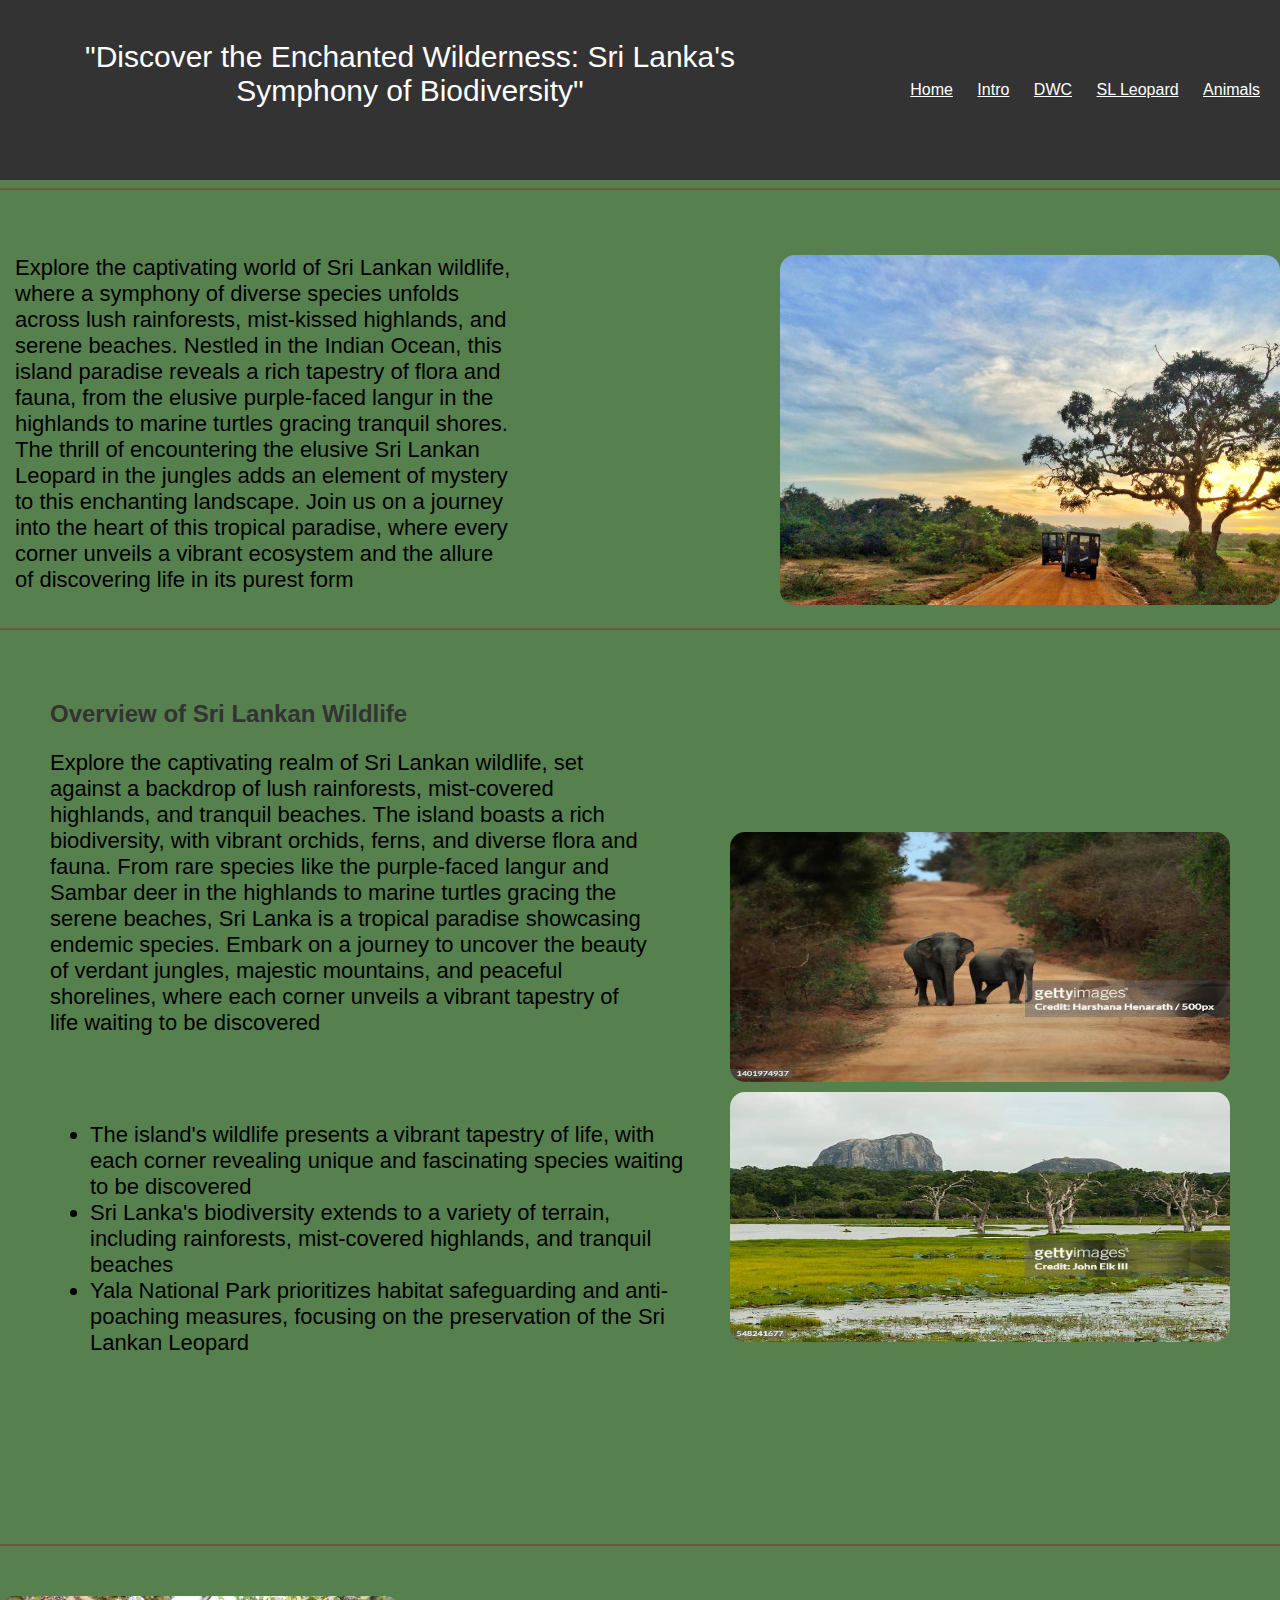
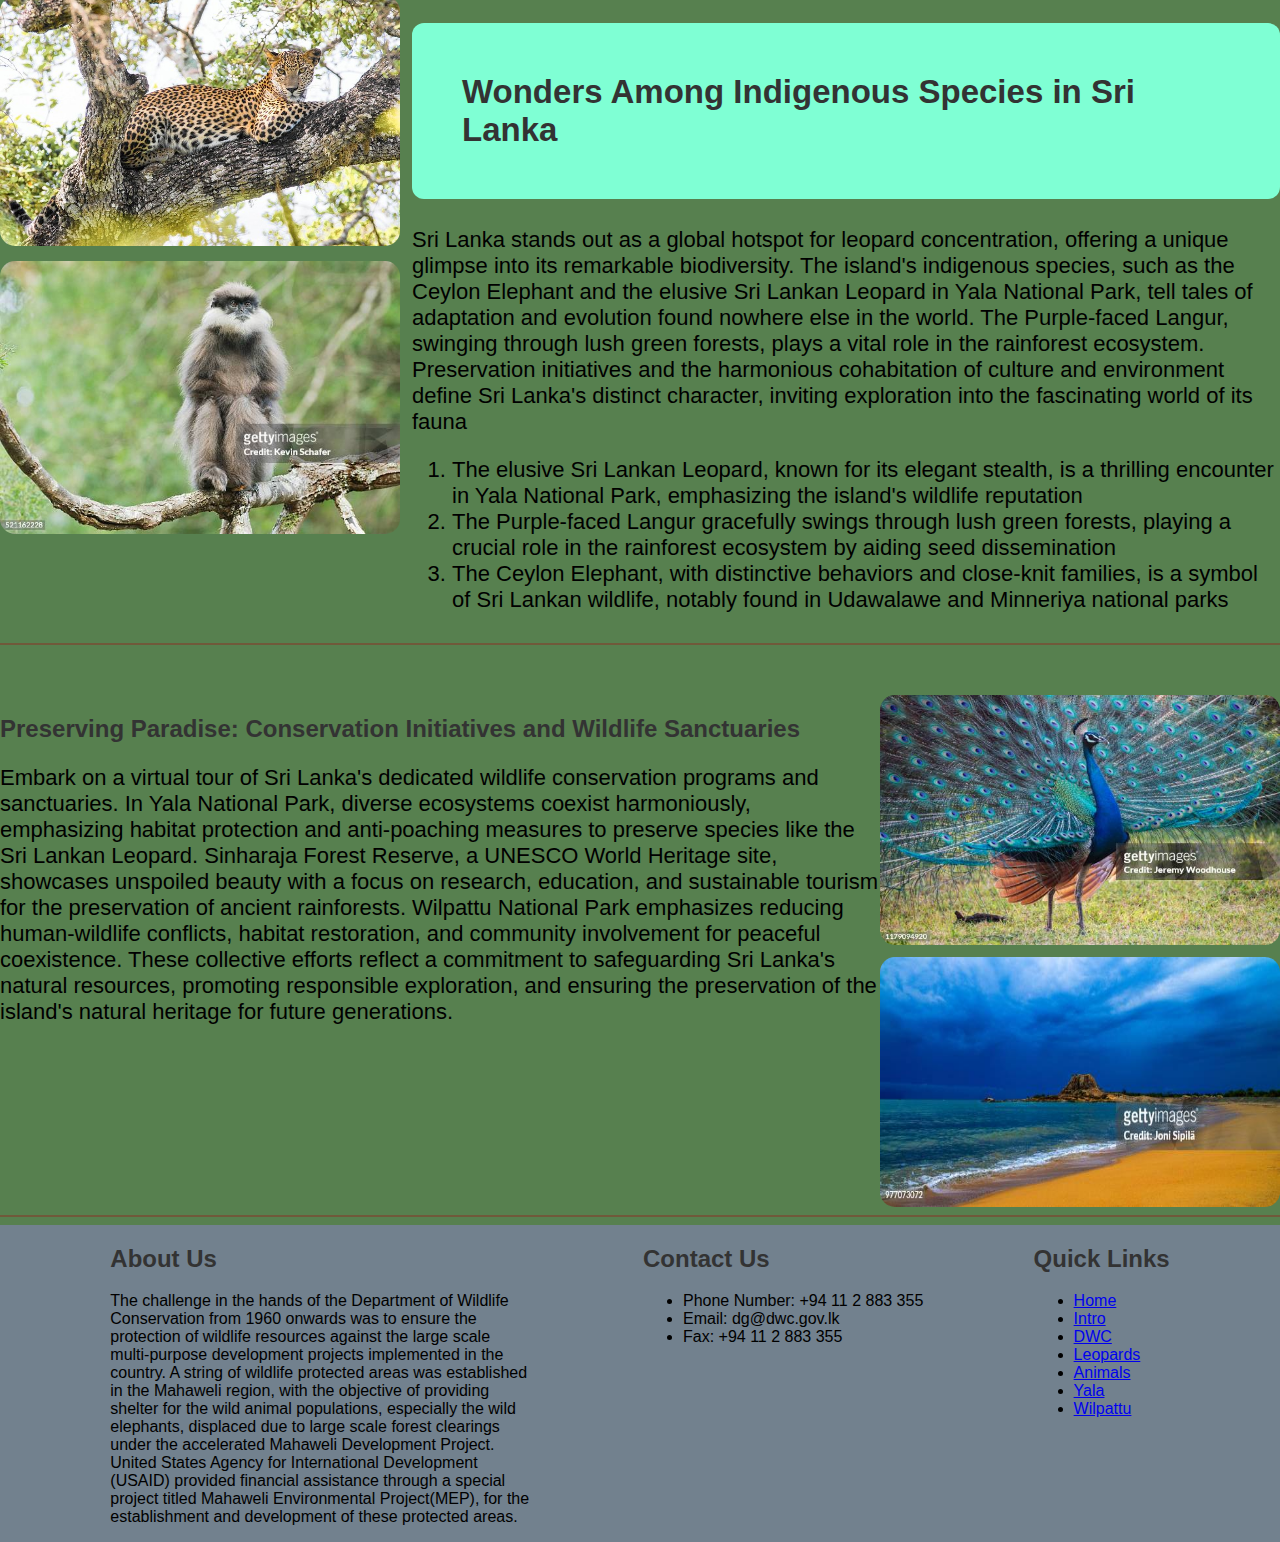
==== index.html @ 49d9c2b3 "first commit" ====
<!DOCTYPE html>
<html lang="en">
<head>
    <meta charset="UTF-8">
    <meta name="viewport" content="width=device-width, initial-scale=1, maximum-scale=1, user-scalable=no">
    <title>Document</title>
    <link rel="stylesheet" href="style.css">
    <script async src="index.js" defer></script>
</head>
<body>
   <nav>
    <div class="navigation">
        <div class="main-topic">
            <p class="main-heading">"Discover the Enchanted Wilderness: Sri Lanka's Symphony of Biodiversity"</p>
        </div>
         <ul class="relinks">
            <li><a href="index.html">Home</a></li>
            <li><a href="introduction.html">Intro</a></li>
            <li><a href="dwc.html">DWC</a></li>
            <li><a href="SL-Leopard.html">SL Leopard</a></li>
            <li><a href="animals.html">Animals</a></li>
        </ul>
    </div>
</nav>
<div class="introductionindex"></div>
<hr class="hr">
<div class="introduction">
    <!-- <p class="introduction-para1">Explore the captivating world of Sri Lankan wildlife, where a symphony of diverse species unfolds across lush rainforests, mist-kissed highlands, and serene beaches. Nestled in the Indian Ocean, this island paradise reveals a rich tapestry of flora and fauna, from the elusive purple-faced langur in the highlands to marine turtles gracing tranquil shores. The thrill of encountering the elusive Sri Lankan Leopard in the jungles adds an element of mystery to this enchanting landscape. Join us on a journey into the heart of this tropical paradise, where every corner unveils a vibrant ecosystem and the allure of discovering life in its purest form.</p>
    <div class="intro-img">
        <img class="intro-img1" src="images/145.jpg">
    </div> -->
   </div>
   <hr class="hr">
<div class="mainsec">
    <!-- <div class="section1">
        <h2>Overview of Sri Lankan Wildlife</h2>
        <p class="sec1">Explore the captivating realm of Sri Lankan wildlife, set against a backdrop of lush rainforests, mist-covered highlands, and tranquil beaches. The island boasts a rich biodiversity, with vibrant orchids, ferns, and diverse flora and fauna. From rare species like the purple-faced langur and Sambar deer in the highlands to marine turtles gracing the serene beaches, Sri Lanka is a tropical paradise showcasing endemic species. Embark on a journey to uncover the beauty of verdant jungles, majestic mountains, and peaceful shorelines, where each corner unveils a vibrant tapestry of life waiting to be discovered</p>
        <ul class="sec1">
            <li>The island's wildlife presents a vibrant tapestry of life, with each corner revealing unique and fascinating species waiting to be discovered</li>
            <li>Sri Lanka's biodiversity extends to a variety of terrain, including rainforests, mist-covered highlands, and tranquil beaches.</li>
            <li>Yala National Park prioritizes habitat safeguarding and anti-poaching measures, focusing on the preservation of the Sri Lankan Leopard.</li>
        </ul>
    </div> -->
    <!-- <div>
        <div class="section1-img">
            <img class="section1-img1" src="images/gettyimages-1401974937-612x612.jpg">
        </div>
        <div class="section1-img2">
            <img class="section1-img3" src="images/gettyimages-548241677-612x612.jpg">
        </div>
    </div> -->
</div>
<hr class="hr">
<div class="mainsec2">
    <!-- <div>
        <div class="subsec2">
            <img class="subsec2-img" src="images/leopard1.jpg">
        </div>
        <div>
            <img class="subsec2-img2" src="images/gettyimages-521162228-612x612.jpg">
        </div>
    </div> -->
    <!-- <div class="section2">
        <h2 class="heading2">Wonders Among Indigenous Species in Sri Lanka</h2>
        <p>Sri Lanka stands out as a global hotspot for leopard concentration, offering a unique glimpse into its remarkable biodiversity. The island's indigenous species, such as the Ceylon Elephant and the elusive Sri Lankan Leopard in Yala National Park, tell tales of adaptation and evolution found nowhere else in the world. The Purple-faced Langur, swinging through lush green forests, plays a vital role in the rainforest ecosystem. Preservation initiatives and the harmonious cohabitation of culture and environment define Sri Lanka's distinct character, inviting exploration into the fascinating world of its fauna</p>
        <ol>
            <li>The elusive Sri Lankan Leopard, known for its elegant stealth, is a thrilling encounter in Yala National Park, emphasizing the island's wildlife reputation.</li>
            <li>The Purple-faced Langur gracefully swings through lush green forests, playing a crucial role in the rainforest ecosystem by aiding seed dissemination</li>
            <li>The Ceylon Elephant, with distinctive behaviors and close-knit families, is a symbol of Sri Lankan wildlife, notably found in Udawalawe and Minneriya national parks</li>
        </ol>
    </div> -->
</div>
<hr class="hr">
<div class="mainsec3">
    <!-- <div class="section3">
        <h2>Preserving Paradise: Conservation Initiatives and Wildlife Sanctuaries</h2>
        <p class="subsec3-para">Embark on a virtual tour of Sri Lanka's dedicated wildlife conservation programs and sanctuaries. In Yala National Park, diverse ecosystems coexist harmoniously, emphasizing habitat protection and anti-poaching measures to preserve species like the Sri Lankan Leopard. Sinharaja Forest Reserve, a UNESCO World Heritage site, showcases unspoiled beauty with a focus on research, education, and sustainable tourism for the preservation of ancient rainforests. Wilpattu National Park emphasizes reducing human-wildlife conflicts, habitat restoration, and community involvement for peaceful coexistence. These collective efforts reflect a commitment to safeguarding Sri Lanka's natural resources, promoting responsible exploration, and ensuring the preservation of the island's natural heritage for future generations.</p>
    </div>
    <div>
        <div class="subsec3">
            <img class="subsec3-img" src="images/gettyimages-1179094920-612x612.jpg">
        </div>
        <div class="subsec3-2">
            <img class="subsec3-img2" src="images/gettyimages-977073072-612x612.jpg">
        </div>
    </div> -->
</div>
<hr class="hr">
<div class="footer">
    <div class="about-us">
      <h2>About Us</h2>
      <p>
        The challenge in the hands of the Department of Wildlife Conservation from 1960 onwards was to ensure the protection of wildlife resources against the large scale multi-purpose development projects implemented in the country. A string of wildlife protected areas was established in the Mahaweli region, with the objective of providing shelter for the wild animal populations, especially the wild elephants, displaced due to large scale forest clearings under the accelerated Mahaweli Development Project. United States Agency for International Development (USAID) provided financial assistance through a special project titled Mahaweli Environmental Project(MEP), for the establishment and development of these protected areas.
      </p>
    </div>
    <div class="contact-us">
      <h2>Contact Us</h2>
      <ul>
        <li>Phone Number: +94  11 2  883 355</li>
        <li>Email: dg@dwc.gov.lk</li>
        <li>Fax: +94  11 2  883 355</li>
      </ul>
    </div>
    <div class="quick-links">
      <h2>Quick Links</h2>
      <ul>
        <li><a href="index.html">Home</a></li>
        <li><a href="introduction.html">Intro</a></li>
        <li><a href="dwc.html">DWC</a></li>
        <li><a href="SL-Leopard.html">Leopards</a></li>
        <li><a href="animals.html">Animals</a></li>
        <li><a href="yala.html">Yala</a></li>
        <li><a href="willpattu.html">Wilpattu</a></li>
      </ul>
    </div>
  </div>
</body>
</html>
---- style.css ----
:root{
    --background-colour:blue;
}
body{
    background-color: #57804F;
    font-family: 'Gill Sans', 'Gill Sans MT', Calibri, 'Trebuchet MS', sans-serif;
    margin: 0px;
    padding: 0;
    box-sizing: border-box;
}
.main-topic{
    display: flex;
    align-content: center;
    font-size: 30px;
}
.main-heading{
    background-color: aquamarine;
    height: 100px;
    padding-bottom: 50px;
    }
.para1{
    background-color: var(--background-colour);
}
.navigation{
    background-color: #333;
    color: white;
    display: flex;
    align-items: center;
    justify-content: space-between;
    padding: 10px;
}
.relinks{
    list-style-type: none;
}
.relinks li{
display: inline-block;
}
.relinks li a{
    padding: 10px;
    color: #fff;
}
.main-heading{
    width: 800px;
    height: 50px;
    background-color: #333;
    font-family: Verdana, Geneva, Tahoma, sans-serif;
    text-align: center;
    top: 50%;
    }
.introduction{
    display: flex;
    justify-content: space-between;
    margin-top: 50px;
    align-items: center;   
}
.introduction-para1{
    height: 350px;
    width: 500px;
    font-size: 22px;
    border-radius: 10px;
    padding: auto;
    margin: 15px;
}
.hr {
    border: 1px solid rgb(112, 89, 58);
}
.mainsec{
    display: flex;
    justify-content: space-between;
    margin: 50px;
    align-items: center;
}
.sec1{
    height: 350px;
    width: 600px;
    font-size: 22px;
    align-items: center;
}

.section1-img{
    height:250px;
    width: 500px;
}
.section1-img1{
    height: 100%;
    width: 100%;
    border-radius: 15px;
}
.section1-img2{
    height: 250px;
    width: 500px;
    padding-top: 10px;
}
.section1-img3{
    height: 100%;
    width: 100%;
    border-radius: 15px;
}
.mainsec2{
    display: flex;
    justify-content: space-between;
    margin-top: 50px;
}
.subsec2{
    height: 250px;
    width: 400px;
}
.subsec2-img{
    height: 100%;
    width: 100%;
    border-radius: 15px;
}
.subsec2-img2{
    height: 100%;
    width: 100%;
    margin-top: 15px;
    border-radius: 15px;
}
.section2{
    margin-left: 12px;
    font-size: 22px;
}
.intro-img{
    height: 350px;
    width: 500px;
    overflow: hidden;
    border-radius: 15px;
}
.intro-img1{
    height: 100%;
    width: 100%;
}
.heading2{
    padding: 50px;
    background-color: aquamarine;
    border-radius: 12px;
}
.mainsec3{
    display: flex;
    justify-content: space-between;
    margin-top: 50px;
}
.subsec3{
    height: 250px;
    width: 400px; 
}
.subsec3-img{
    height: 100%;
    width: 100%;  
    border-radius: 15px;

}
.subsec3-2{
    height: 250px;
    width: 400px; 
    margin-top: 12px;
}
.subsec3-img2{
    height: 100%;
    width: 100%;
    border-radius: 15px;
}
.subsec3-para{
    font-size: 22px;
}
.container {
    max-width: 1200px;
    margin: 0 auto;
    padding: 20px;
}

h1, h2, h3 {
    color: #333;
}

/* Location Cards */
.location-card {
    border: 1px solid #ddd;
    border-radius: 8px;
    margin-bottom: 20px;
    overflow: hidden;
    }
.image-content {
    display: flex;
    justify-content: space-evenly;
}
@media screen and (max-width: 635px) {
    .image-content {
      flex-direction: column;
    

    }
  }
.second-image {
    margin: 10px;
    height: 450px;
    width: 450px;
    overflow: hidden;
  }
  
  .another-image {
    height: 100%;
    width: 100%;
    object-fit: cover;
    border-radius: 15px;
    
  }

.location-card img {
    width: 100%;
    height: auto;
}

.location-details {
    padding: 20px;
    margin-top: -150px;
}


.summary-table {
    width: 100%;
    border-collapse: collapse;
    margin-top: 20px;
}

.summary-table th, .summary-table td {
    border: 1px solid #ddd;
    padding: 12px;
    text-align: left;
}

.summary-table th {
    background-color: #f2f2f2;
}

.summary-table tfoot {
    background-color: #333;
    color: #fff;
}
.sambar-deer {
    width: 200px;
    height: 150px;
}
.purple-faced {
    width: 150px;
    height: auto;
}
.DWC-gallery {
    display: flex;
    /* flex-direction: row; */
    flex-wrap: wrap;
    justify-content: center;
    gap: 40px;
    padding-bottom: 30px;
    padding-top: 20px;
  }
  
  .gallery-item {
    height: 320px;
    width: 100%;
    overflow: hidden;
    border-radius: 11px;
    position: relative;
  }
  .gallery-item p {
    position: absolute;
  }
  .main {
    display: flex;
    flex-wrap: wrap;
}

.main .card {
    width: 33.33%;
    padding: 20px;
}

.main .card img {
    width: 100%;
    height: 200px;
    object-fit: cover;
}

.main .card h3 {
    color: #333;
    margin: 10px 0;
}

.main .card p {
    color: #000000;
    line-height: 1.5;
}

.section {
    background-color: #f0f0f0;
    padding: 20px;
}

.section .content {
    display: flex;
    align-items: center;
}

.section .content .image {
    width: 50%;
}

.section .content .image img {
    width: 100%;
    height: 300px;
    object-fit: cover;
}

.section .content .text {
    width: 50%;
    padding: 20px;
}

.section .content .text h3 {
    color: #333;
    margin: 10px 0;
}

.section .content .text p {
    color: #666;
    line-height: 1.5;
}

.section .content .text a {
    color: #333;
    text-decoration: none;
}

.section .content .text a:hover {
    color: #555;
}

.leopard-poaching {
    height: 330px;
    width: 580px;
}

.endemic {
    display: flex;
    align-items: center;
    justify-content: space-between;
    margin: 20px;
}
.endemic-animals {
    width: 300px;
    height: 170px;
}
.footer {
    display: flex;
    justify-content: space-evenly;
    background-color: rgb(114, 129, 142);
  }
  
  .about-us {
    width: 33%;
  }

/* Responsive Design */
@media (max-width: 768px) {
    .location-card {
        margin-bottom: 10px;
    }

    .summary-table {
        font-size: 14px;
    }
    .header {
        background-color: #4CAF50;
        color: white;
        padding: 20px;
        text-align: center;
    }
    
    .intro {
        margin: 20px;
        padding: 20px;
        background-color: #f0f0f0;
    }
    
    /* .gallery { */
        /* display: flex; */
        /* flex-wrap: wrap; */
        /* justify-content: space-around; */
        /* margin: 20px; */
    /* } * */
   
    
    
    /* .gallery-item { */
        /* margin: 10px; */
        /* width: 300px; */
        /* height: 200px; */
        /* background-size: cover; */
        /* background-position: center; */
    
    
    .map {
        margin: 20px;
        width: 600px;
        height: 400px;
    }
    .endemic {
        flex-direction: column;
    }
    .main-topic {
        flex-direction: column;
    }
    .main-heading {
        width: 100%; /* Adjust width for smaller screens */
    }

}
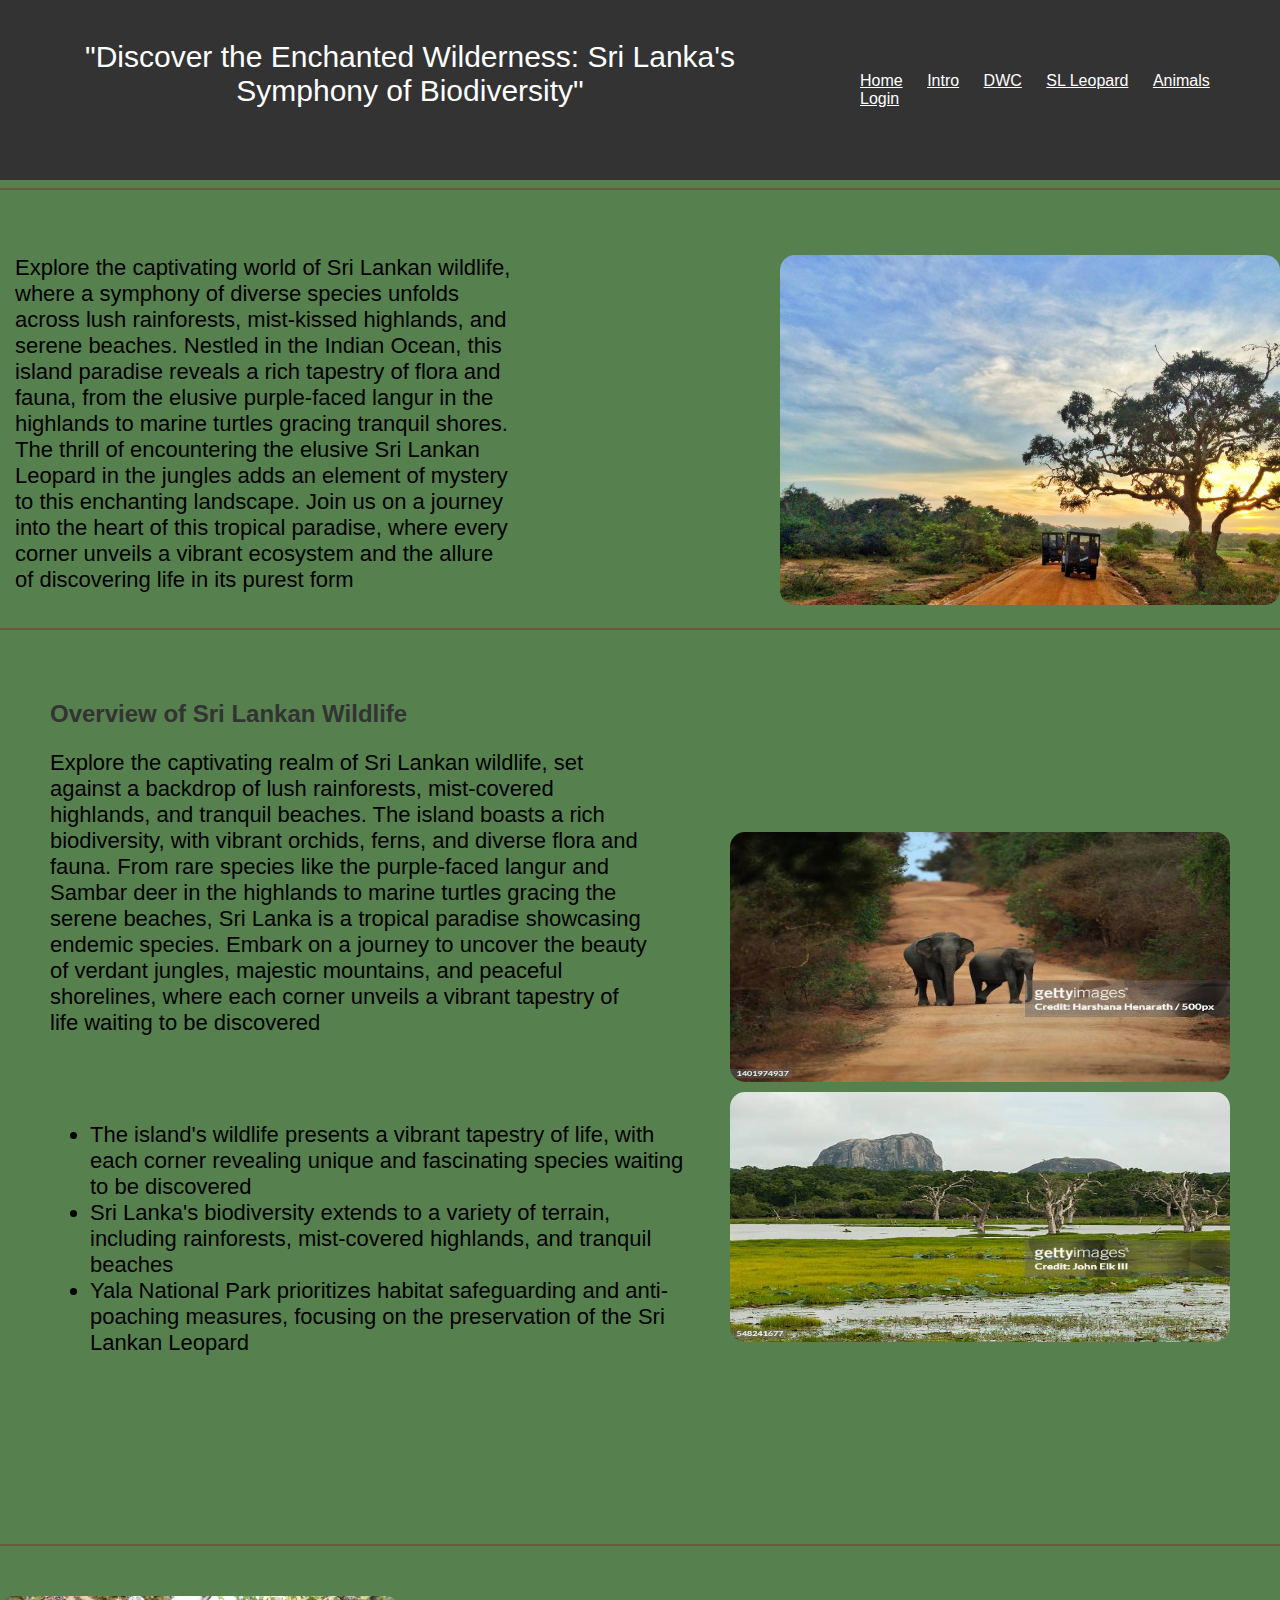
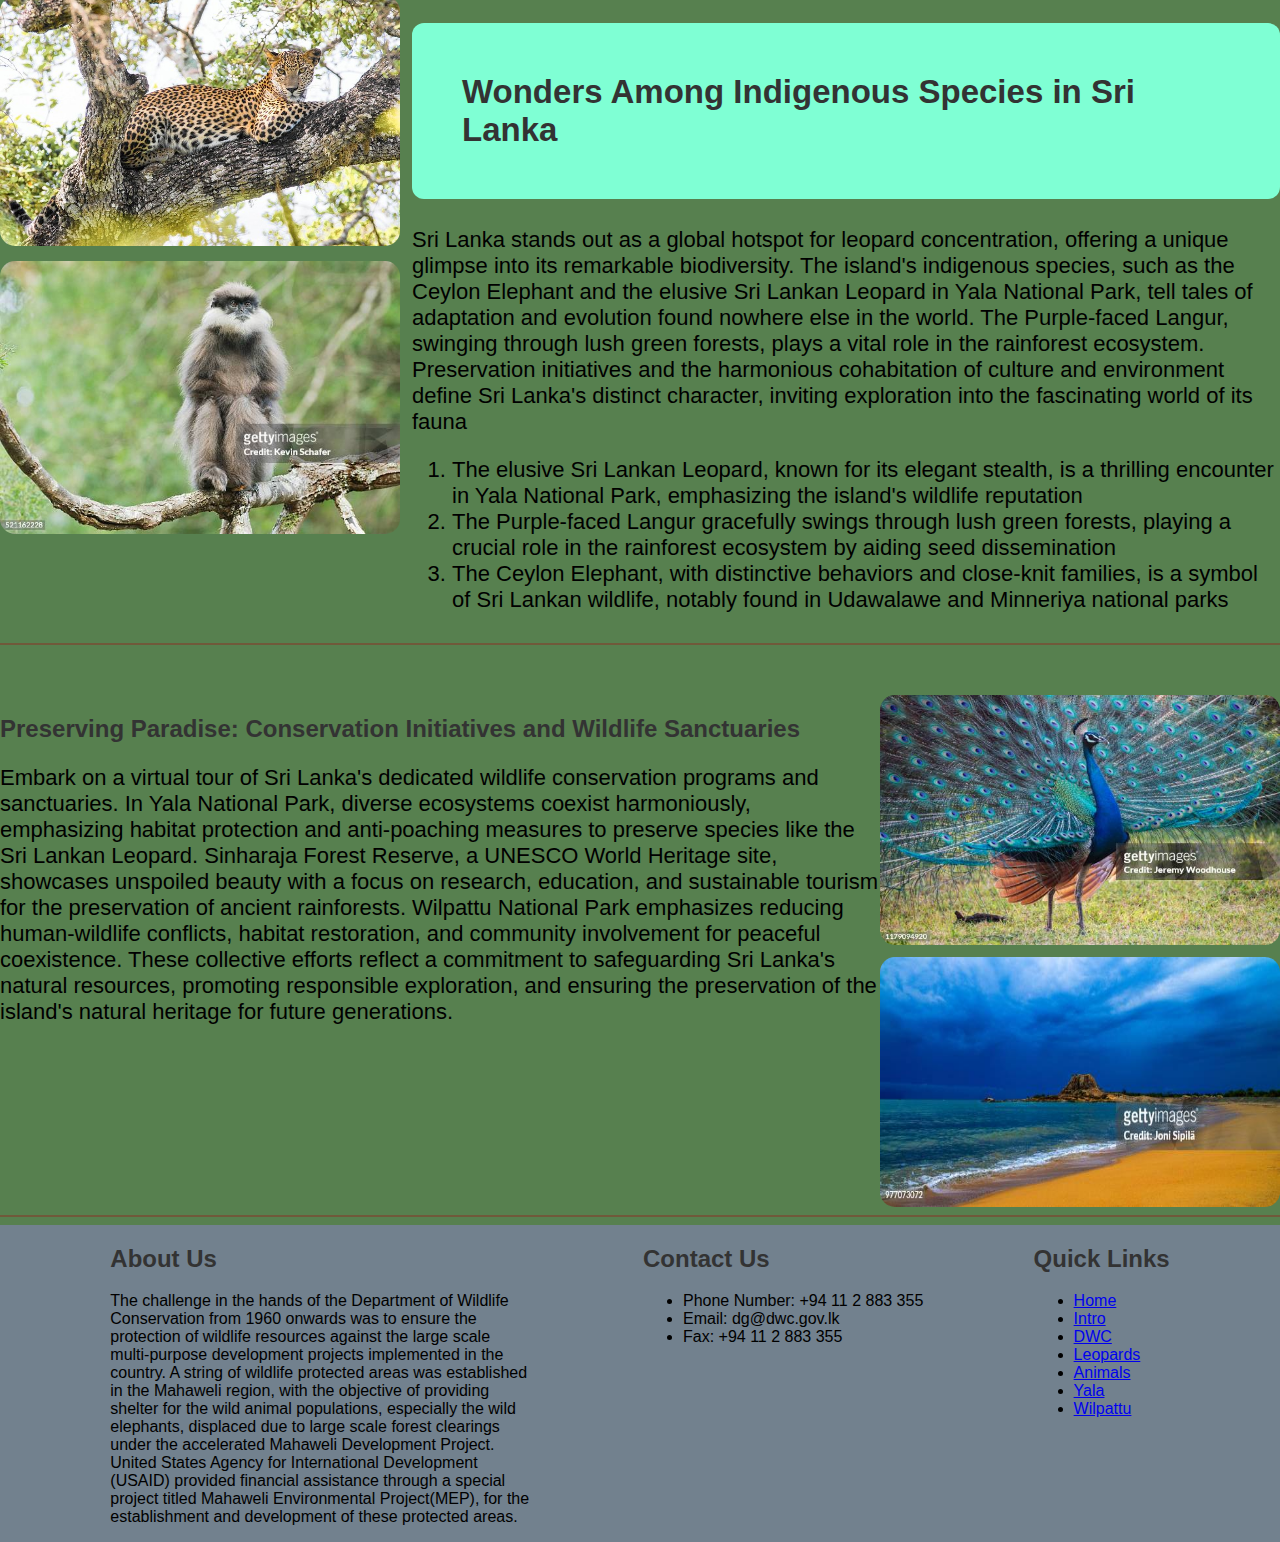
==== commit 59137a6c: "intial addition of the login logic" ====
--- a/index.html
+++ b/index.html
@@ -19,6 +19,7 @@
             <li><a href="dwc.html">DWC</a></li>
             <li><a href="SL-Leopard.html">SL Leopard</a></li>
             <li><a href="animals.html">Animals</a></li>
+            <li><a href="./login.html">Login</a></li>
         </ul>
     </div>
 </nav>
@@ -72,7 +73,7 @@
 </div>
 <hr class="hr">
 <div class="mainsec3">
-    <!-- <div class="section3">
+    <div class="section3">
         <h2>Preserving Paradise: Conservation Initiatives and Wildlife Sanctuaries</h2>
         <p class="subsec3-para">Embark on a virtual tour of Sri Lanka's dedicated wildlife conservation programs and sanctuaries. In Yala National Park, diverse ecosystems coexist harmoniously, emphasizing habitat protection and anti-poaching measures to preserve species like the Sri Lankan Leopard. Sinharaja Forest Reserve, a UNESCO World Heritage site, showcases unspoiled beauty with a focus on research, education, and sustainable tourism for the preservation of ancient rainforests. Wilpattu National Park emphasizes reducing human-wildlife conflicts, habitat restoration, and community involvement for peaceful coexistence. These collective efforts reflect a commitment to safeguarding Sri Lanka's natural resources, promoting responsible exploration, and ensuring the preservation of the island's natural heritage for future generations.</p>
     </div>
@@ -83,7 +84,7 @@
         <div class="subsec3-2">
             <img class="subsec3-img2" src="images/gettyimages-977073072-612x612.jpg">
         </div>
-    </div> -->
+    </div>
 </div>
 <hr class="hr">
 <div class="footer">
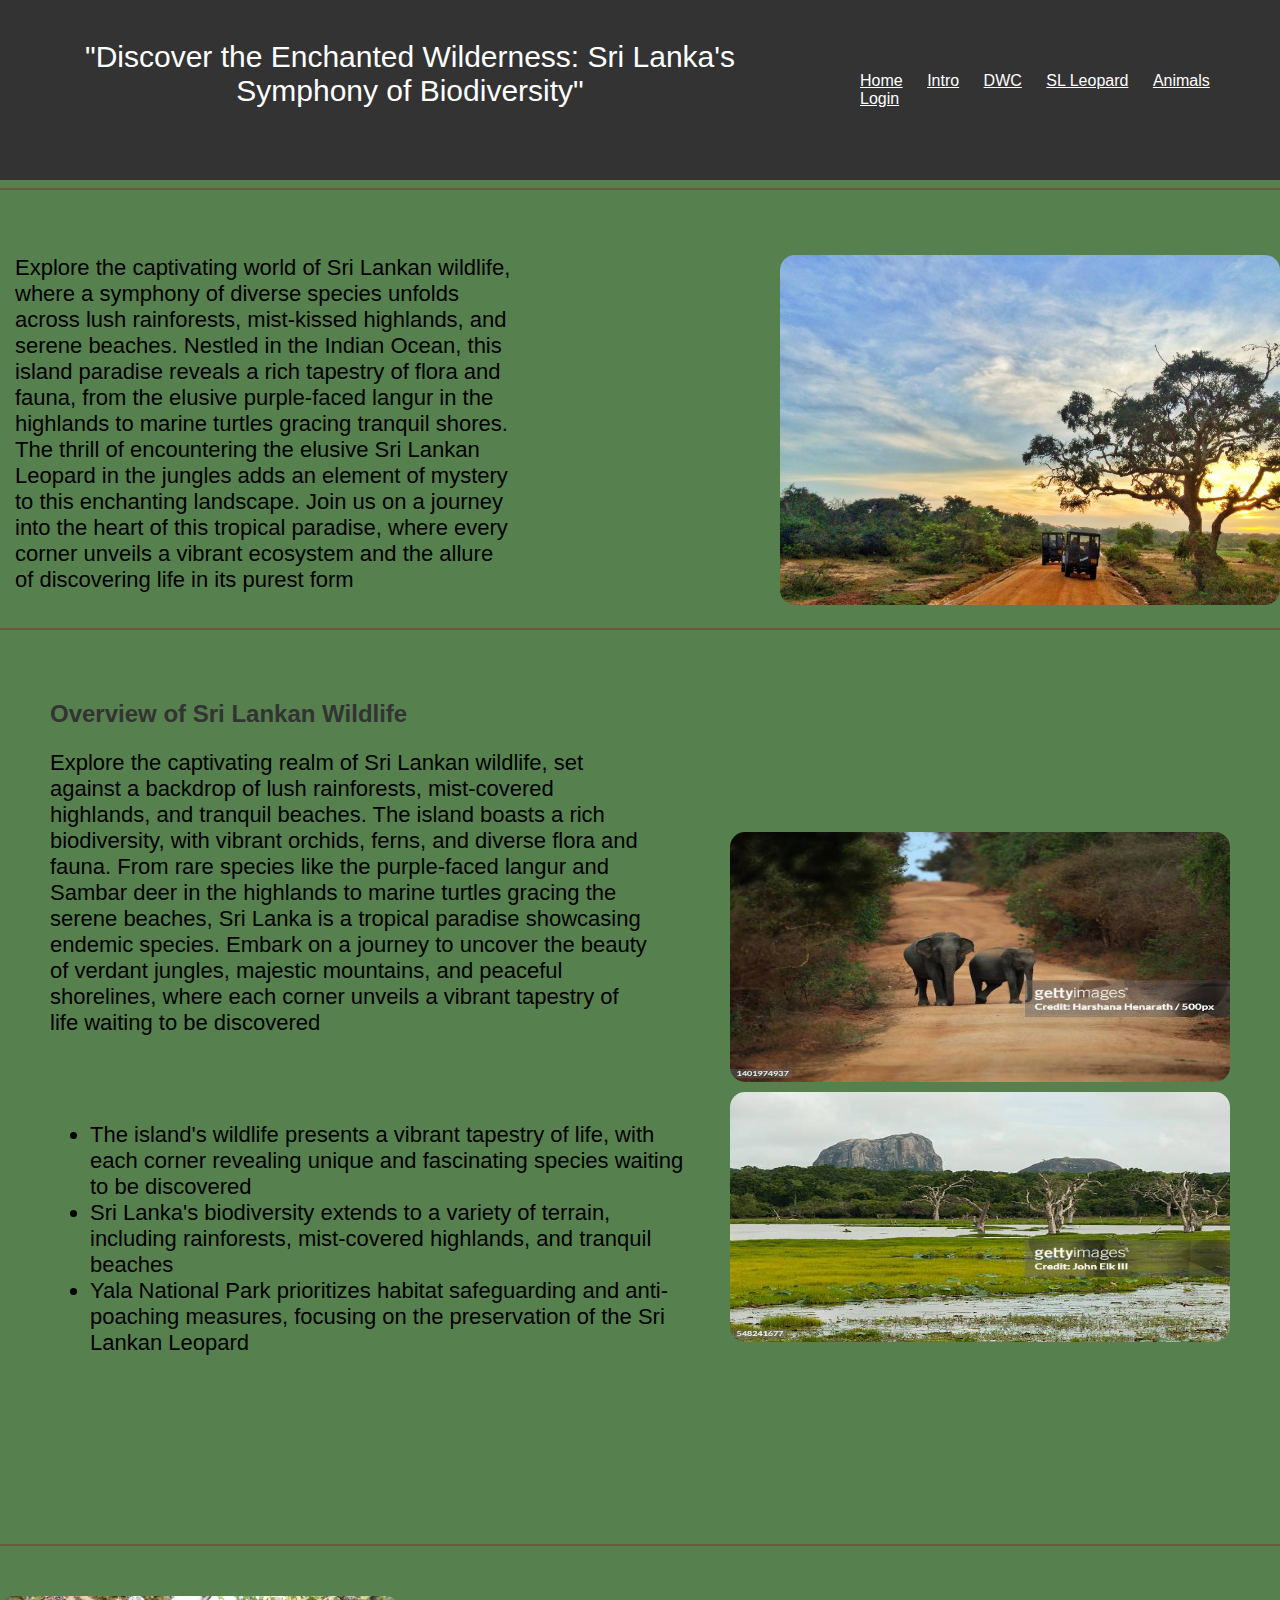
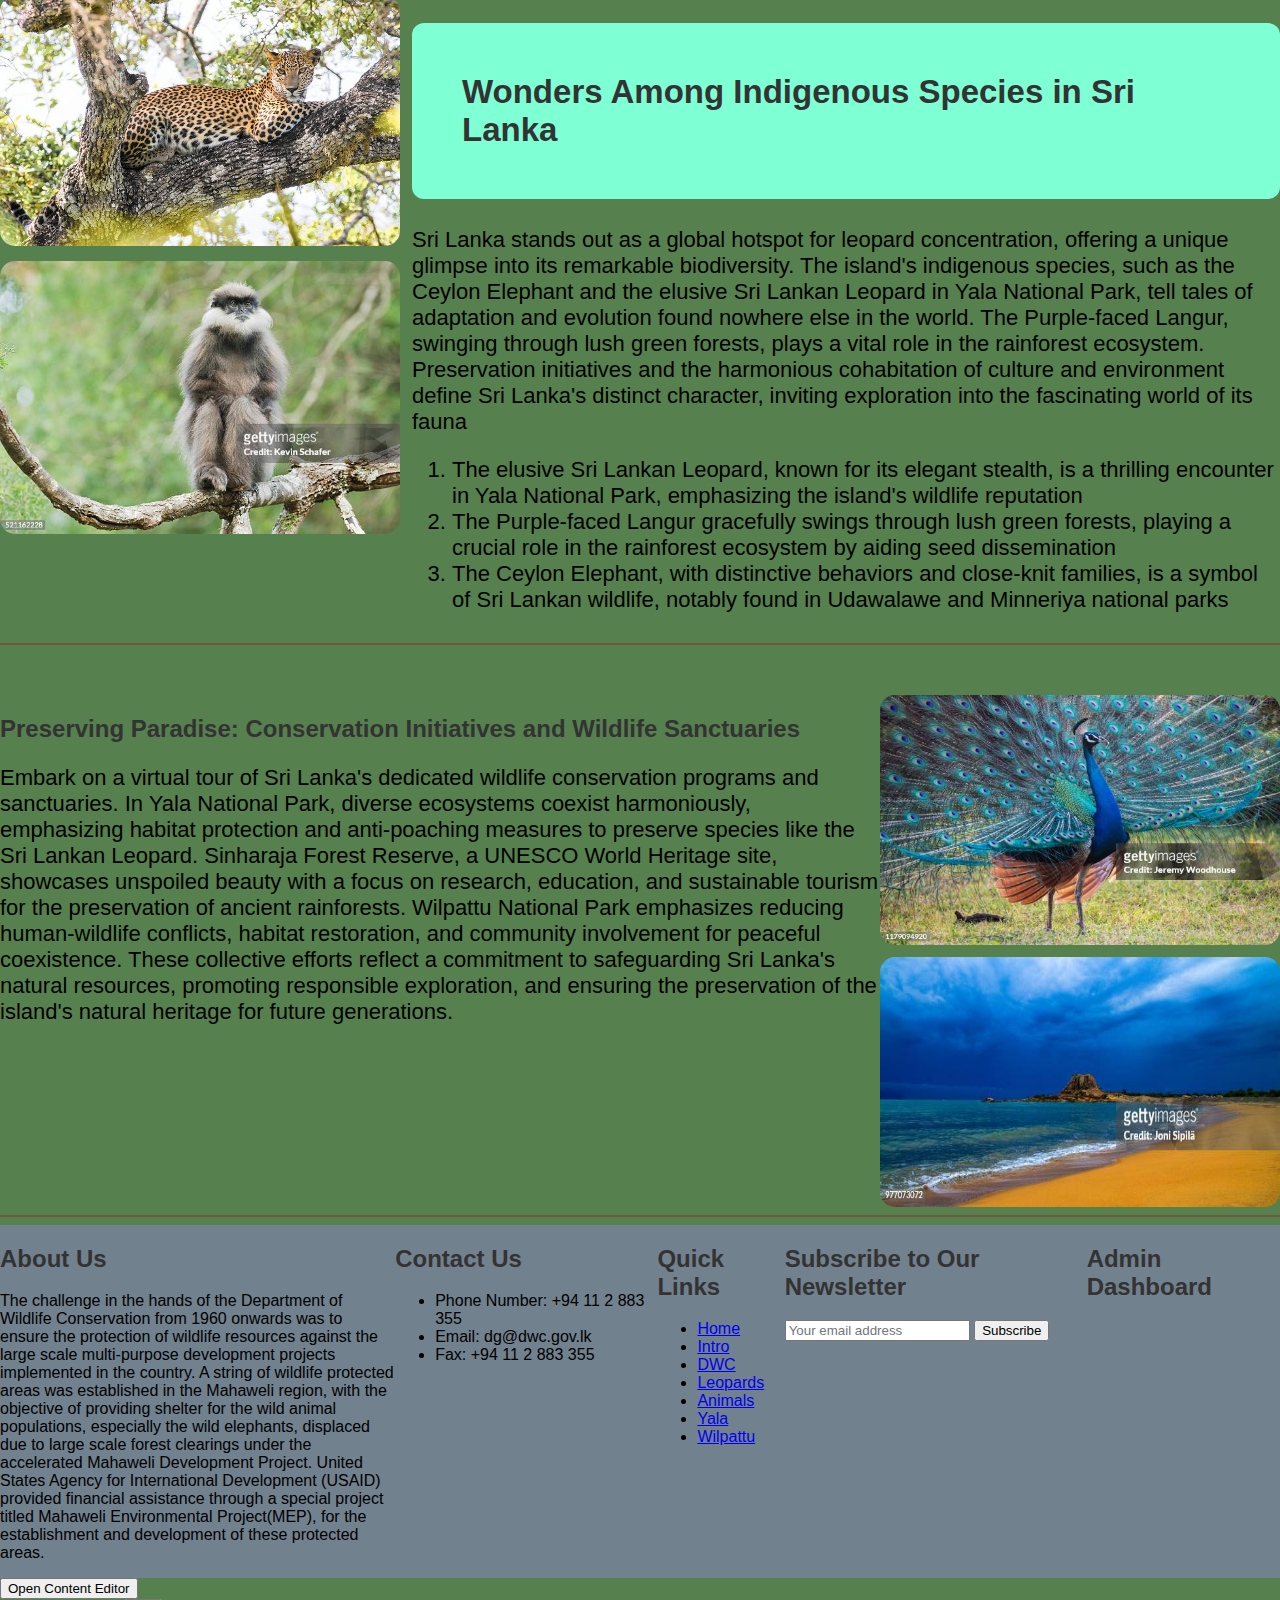
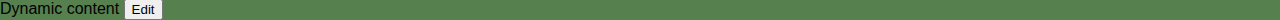
==== commit 6162ad92: "4th commit" ====
--- a/index.html
+++ b/index.html
@@ -1,39 +1,45 @@
 <!DOCTYPE html>
 <html lang="en">
-<head>
-    <meta charset="UTF-8">
-    <meta name="viewport" content="width=device-width, initial-scale=1, maximum-scale=1, user-scalable=no">
+  <head>
+    <meta charset="UTF-8" />
+    <meta
+      name="viewport"
+      content="width=device-width, initial-scale=1, maximum-scale=1, user-scalable=no"
+    />
     <title>Document</title>
-    <link rel="stylesheet" href="style.css">
+    <link rel="stylesheet" href="style.css" />
     <script async src="index.js" defer></script>
-</head>
-<body>
-   <nav>
-    <div class="navigation">
+  </head>
+  <body>
+    <nav>
+      <div class="navigation">
         <div class="main-topic">
-            <p class="main-heading">"Discover the Enchanted Wilderness: Sri Lanka's Symphony of Biodiversity"</p>
+          <p class="main-heading">
+            "Discover the Enchanted Wilderness: Sri Lanka's Symphony of
+            Biodiversity"
+          </p>
         </div>
-         <ul class="relinks">
-            <li><a href="index.html">Home</a></li>
-            <li><a href="introduction.html">Intro</a></li>
-            <li><a href="dwc.html">DWC</a></li>
-            <li><a href="SL-Leopard.html">SL Leopard</a></li>
-            <li><a href="animals.html">Animals</a></li>
-            <li><a href="./login.html">Login</a></li>
+        <ul class="relinks">
+          <li><a href="index.html">Home</a></li>
+          <li><a href="introduction.html">Intro</a></li>
+          <li><a href="dwc.html">DWC</a></li>
+          <li><a href="SL-Leopard.html">SL Leopard</a></li>
+          <li><a href="animals.html">Animals</a></li>
+          <li><a href="./login.html">Login</a></li>
         </ul>
-    </div>
-</nav>
-<div class="introductionindex"></div>
-<hr class="hr">
-<div class="introduction">
-    <!-- <p class="introduction-para1">Explore the captivating world of Sri Lankan wildlife, where a symphony of diverse species unfolds across lush rainforests, mist-kissed highlands, and serene beaches. Nestled in the Indian Ocean, this island paradise reveals a rich tapestry of flora and fauna, from the elusive purple-faced langur in the highlands to marine turtles gracing tranquil shores. The thrill of encountering the elusive Sri Lankan Leopard in the jungles adds an element of mystery to this enchanting landscape. Join us on a journey into the heart of this tropical paradise, where every corner unveils a vibrant ecosystem and the allure of discovering life in its purest form.</p>
+      </div>
+    </nav>
+    <div class="introductionindex"></div>
+    <hr class="hr" />
+    <div class="introduction">
+      <!-- <p class="introduction-para1">Explore the captivating world of Sri Lankan wildlife, where a symphony of diverse species unfolds across lush rainforests, mist-kissed highlands, and serene beaches. Nestled in the Indian Ocean, this island paradise reveals a rich tapestry of flora and fauna, from the elusive purple-faced langur in the highlands to marine turtles gracing tranquil shores. The thrill of encountering the elusive Sri Lankan Leopard in the jungles adds an element of mystery to this enchanting landscape. Join us on a journey into the heart of this tropical paradise, where every corner unveils a vibrant ecosystem and the allure of discovering life in its purest form.</p>
     <div class="intro-img">
         <img class="intro-img1" src="images/145.jpg">
     </div> -->
-   </div>
-   <hr class="hr">
-<div class="mainsec">
-    <!-- <div class="section1">
+    </div>
+    <hr class="hr" />
+    <div class="mainsec">
+      <!-- <div class="section1">
         <h2>Overview of Sri Lankan Wildlife</h2>
         <p class="sec1">Explore the captivating realm of Sri Lankan wildlife, set against a backdrop of lush rainforests, mist-covered highlands, and tranquil beaches. The island boasts a rich biodiversity, with vibrant orchids, ferns, and diverse flora and fauna. From rare species like the purple-faced langur and Sambar deer in the highlands to marine turtles gracing the serene beaches, Sri Lanka is a tropical paradise showcasing endemic species. Embark on a journey to uncover the beauty of verdant jungles, majestic mountains, and peaceful shorelines, where each corner unveils a vibrant tapestry of life waiting to be discovered</p>
         <ul class="sec1">
@@ -42,7 +48,7 @@
             <li>Yala National Park prioritizes habitat safeguarding and anti-poaching measures, focusing on the preservation of the Sri Lankan Leopard.</li>
         </ul>
     </div> -->
-    <!-- <div>
+      <!-- <div>
         <div class="section1-img">
             <img class="section1-img1" src="images/gettyimages-1401974937-612x612.jpg">
         </div>
@@ -50,10 +56,10 @@
             <img class="section1-img3" src="images/gettyimages-548241677-612x612.jpg">
         </div>
     </div> -->
-</div>
-<hr class="hr">
-<div class="mainsec2">
-    <!-- <div>
+    </div>
+    <hr class="hr" />
+    <div class="mainsec2">
+      <!-- <div>
         <div class="subsec2">
             <img class="subsec2-img" src="images/leopard1.jpg">
         </div>
@@ -61,7 +67,7 @@
             <img class="subsec2-img2" src="images/gettyimages-521162228-612x612.jpg">
         </div>
     </div> -->
-    <!-- <div class="section2">
+      <!-- <div class="section2">
         <h2 class="heading2">Wonders Among Indigenous Species in Sri Lanka</h2>
         <p>Sri Lanka stands out as a global hotspot for leopard concentration, offering a unique glimpse into its remarkable biodiversity. The island's indigenous species, such as the Ceylon Elephant and the elusive Sri Lankan Leopard in Yala National Park, tell tales of adaptation and evolution found nowhere else in the world. The Purple-faced Langur, swinging through lush green forests, plays a vital role in the rainforest ecosystem. Preservation initiatives and the harmonious cohabitation of culture and environment define Sri Lanka's distinct character, inviting exploration into the fascinating world of its fauna</p>
         <ol>
@@ -70,50 +76,94 @@
             <li>The Ceylon Elephant, with distinctive behaviors and close-knit families, is a symbol of Sri Lankan wildlife, notably found in Udawalawe and Minneriya national parks</li>
         </ol>
     </div> -->
+    </div>
+    <hr class="hr" />
+    <div class="mainsec3">
+      <div class="section3">
+        <!-- <h2>Preserving Paradise: Conservation Initiatives and Wildlife Sanctuaries</h2>
+        <p class="subsec3-para">Embark on a virtual tour of Sri Lanka's dedicated wildlife conservation programs and sanctuaries. In Yala National Park, diverse ecosystems coexist harmoniously, emphasizing habitat protection and anti-poaching measures to preserve species like the Sri Lankan Leopard. Sinharaja Forest Reserve, a UNESCO World Heritage site, showcases unspoiled beauty with a focus on research, education, and sustainable tourism for the preservation of ancient rainforests. Wilpattu National Park emphasizes reducing human-wildlife conflicts, habitat restoration, and community involvement for peaceful coexistence. These collective efforts reflect a commitment to safeguarding Sri Lanka's natural resources, promoting responsible exploration, and ensuring the preservation of the island's natural heritage for future generations.</p> -->
+      </div>
+      <div>
+        <!-- <div class="subsec3">
+          <img
+            class="subsec3-img"
+            src="images/gettyimages-1179094920-612x612.jpg"
+          />
+        </div> -->
+        <!-- <div class="subsec3-2">
+          <img
+            class="subsec3-img2"
+            src="images/gettyimages-977073072-612x612.jpg"
+          />
+        </div> -->
+      </div>
+    </div>
+    <hr class="hr" />
+    <div class="footer">
+      <div class="about-us">
+        <h2>About Us</h2>
+        <p>
+          The challenge in the hands of the Department of Wildlife Conservation
+          from 1960 onwards was to ensure the protection of wildlife resources
+          against the large scale multi-purpose development projects implemented
+          in the country. A string of wildlife protected areas was established
+          in the Mahaweli region, with the objective of providing shelter for
+          the wild animal populations, especially the wild elephants, displaced
+          due to large scale forest clearings under the accelerated Mahaweli
+          Development Project. United States Agency for International
+          Development (USAID) provided financial assistance through a special
+          project titled Mahaweli Environmental Project(MEP), for the
+          establishment and development of these protected areas.
+        </p>
+      </div>
+      <div class="contact-us">
+        <h2>Contact Us</h2>
+        <ul>
+          <li>Phone Number: +94 11 2 883 355</li>
+          <li>Email: dg@dwc.gov.lk</li>
+          <li>Fax: +94 11 2 883 355</li>
+        </ul>
+      </div>
+      <div class="quick-links">
+        <h2>Quick Links</h2>
+        <ul>
+          <li><a href="index.html">Home</a></li>
+          <li><a href="introduction.html">Intro</a></li>
+          <li><a href="dwc.html">DWC</a></li>
+          <li><a href="SL-Leopard.html">Leopards</a></li>
+          <li><a href="animals.html">Animals</a></li>
+          <li><a href="yala.html">Yala</a></li>
+          <li><a href="willpattu.html">Wilpattu</a></li>
+        </ul>
+      </div>
+      <div class="newsletter">
+        <h2>Subscribe to Our Newsletter</h2>
+        <form id="newsletterForm">
+          <input
+            type="email"
+            id="emailInput"
+            placeholder="Your email address"
+            required
+          />
+          <button type="submit">Subscribe</button>
+        </form>
+      </div>
+      <div class="admin-dashboard">
+        <h2>Admin Dashboard</h2>
+        <ul id="subscriptionList"></ul>
+      </div>
+    </div>
+    <script src="footer.js" defer></script>
+    <script src="admin.js" defer></script>
+    <script src="content-editor.js"></script>
+
+<button onclick="openContentEditor()">Open Content Editor</button>
+
+
+<div id="dynamicElement">
+    Dynamic content
+    <button onclick="editDynamicElement('dynamicElement')">Edit</button>
 </div>
-<hr class="hr">
-<div class="mainsec3">
-    <div class="section3">
-        <h2>Preserving Paradise: Conservation Initiatives and Wildlife Sanctuaries</h2>
-        <p class="subsec3-para">Embark on a virtual tour of Sri Lanka's dedicated wildlife conservation programs and sanctuaries. In Yala National Park, diverse ecosystems coexist harmoniously, emphasizing habitat protection and anti-poaching measures to preserve species like the Sri Lankan Leopard. Sinharaja Forest Reserve, a UNESCO World Heritage site, showcases unspoiled beauty with a focus on research, education, and sustainable tourism for the preservation of ancient rainforests. Wilpattu National Park emphasizes reducing human-wildlife conflicts, habitat restoration, and community involvement for peaceful coexistence. These collective efforts reflect a commitment to safeguarding Sri Lanka's natural resources, promoting responsible exploration, and ensuring the preservation of the island's natural heritage for future generations.</p>
-    </div>
-    <div>
-        <div class="subsec3">
-            <img class="subsec3-img" src="images/gettyimages-1179094920-612x612.jpg">
-        </div>
-        <div class="subsec3-2">
-            <img class="subsec3-img2" src="images/gettyimages-977073072-612x612.jpg">
-        </div>
-    </div>
-</div>
-<hr class="hr">
-<div class="footer">
-    <div class="about-us">
-      <h2>About Us</h2>
-      <p>
-        The challenge in the hands of the Department of Wildlife Conservation from 1960 onwards was to ensure the protection of wildlife resources against the large scale multi-purpose development projects implemented in the country. A string of wildlife protected areas was established in the Mahaweli region, with the objective of providing shelter for the wild animal populations, especially the wild elephants, displaced due to large scale forest clearings under the accelerated Mahaweli Development Project. United States Agency for International Development (USAID) provided financial assistance through a special project titled Mahaweli Environmental Project(MEP), for the establishment and development of these protected areas.
-      </p>
-    </div>
-    <div class="contact-us">
-      <h2>Contact Us</h2>
-      <ul>
-        <li>Phone Number: +94  11 2  883 355</li>
-        <li>Email: dg@dwc.gov.lk</li>
-        <li>Fax: +94  11 2  883 355</li>
-      </ul>
-    </div>
-    <div class="quick-links">
-      <h2>Quick Links</h2>
-      <ul>
-        <li><a href="index.html">Home</a></li>
-        <li><a href="introduction.html">Intro</a></li>
-        <li><a href="dwc.html">DWC</a></li>
-        <li><a href="SL-Leopard.html">Leopards</a></li>
-        <li><a href="animals.html">Animals</a></li>
-        <li><a href="yala.html">Yala</a></li>
-        <li><a href="willpattu.html">Wilpattu</a></li>
-      </ul>
-    </div>
-  </div>
-</body>
+
+  </body>
 </html>
